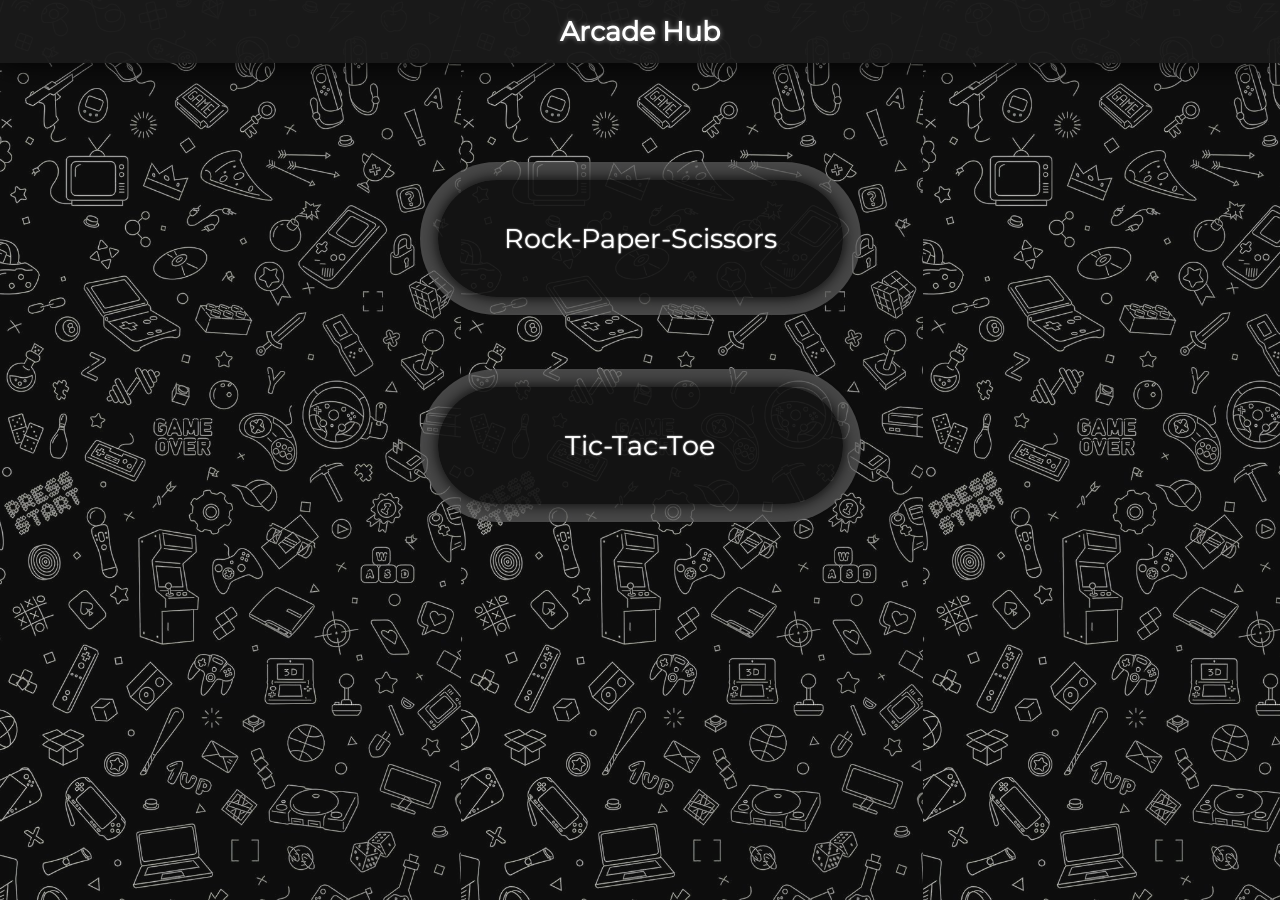
==== index.html @ e3f0e255 "Improved Structure" ====
<!DOCTYPE html>
<html lang="en">
<head>
    <meta charset="UTF-8">
    <meta name="viewport" content="width=device-width, initial-scale=1.0">
    <title>Home</title>
    <link rel="stylesheet" href="style.css">
</head>

<body>

    <div class="bg-img">
        <img src="/images/bg-1.jpg">
        <img src="/images/bg-1.jpg">
        <img src="/images/bg-1.jpg">
        <img src="/images/bg-1.jpg">
    </div>

    <header>Arcade Hub</header>

    <main>

        <a href="/rock-paper-scissors-game/structure.html" class="game-link">
            <div class="outer-div">
                    <button class="inner-div">Rock-Paper-Scissors</button>
            </div></a>

        <a href="/tic-tac-toe-game/mode-menu/mode-menu.html" class="game-link">
            <div class="outer-div">
                <button class="inner-div">Tic-Tac-Toe</button>
            </div></a>

    </main>

    <script>

    </script>

</body>
</html>
---- style.css ----
@font-face {
    font-family: 'Montserrat';
    src: url('/fonts/Montserrat-Regular.ttf') format('truetype');
}

body    {
    color: rgb(242, 242, 242);
    margin: 0;
    height: 100vh;
    display: flex;
    flex-direction: column;
    align-items: center;
    text-align: center;
    font-family: 'Montserrat';
    position: relative;
}

.bg-img {
    width: 100vw;
    height: 100vh;
    z-index: 0;
    position: fixed;
    left: -1px;
    filter:blur(0.5px);
    opacity: 0.95;
    display: flex;
    flex-direction: row;
    justify-content: left;
}

header {
    background-color: rgba(25, 25, 25, 0.959);
    color: white;
    font-family: 'Montserrat';
    font-size: 3vmin;
    font-weight: bold;
    line-height: 7vmin;
    width: 100%;
    box-shadow: 0 0 2rem rgba(0, 0, 0, 1);
    text-shadow: 0 0 0.3rem rgba(255, 255, 255, 0.5);
    position: fixed;
    top: 0;
    z-index: 1;
} 

main {
    z-index: 1;
    display: flex;
    flex-direction: column;
    row-gap: 6vmin;
    align-content: center;
    text-align: center;
    align-items: center;
    font-weight: bold;
    margin-top: 18vmin;
}

.outer-div  {
    display: flex;
    align-items: center;
    justify-content: center;
    background-color: rgba(99, 99, 99, 0.694);
    border-radius: 8rem;
    padding: 2vmin;
    cursor: pointer;
}

.inner-div  {
    height: 13vmin;
    width: 45vmin;
    font-size: 3vmin;
    color: white;
    text-shadow: 0 0 0.1rem rgba(255, 255, 255, 1);
    background-color: rgba(0, 0, 0, 0.734);
    box-shadow: 0 0 1rem rgb(0, 0, 0);
    display: flex;
    align-items: center;
    justify-content: center;
    border-radius: 5rem;
    border: 0.05rem rgba(0, 0, 0, 0.734);
    font-family: 'Montserrat';
    cursor: pointer;
    transition: border 0.4s;
}

.outer-div:hover, .inner-div:hover{
    .inner-div  {
        border: 0.05rem solid white;
    }
}

.game-link  {
    text-decoration: none;
    color: white;
    -webkit-tap-highlight-color: transparent;
}

@media (max-width: 650px)   {

    header {
        font-size: 4.3vmin;
        line-height: 11vmin;
    } 

    main    {
        margin-top: 30vmin;
        row-gap: 10vmin;
    }

    .outer-div  {
        border-radius: 4rem;
    }

    .inner-div  {
        font-size: 3.3vmin;
        height: 18vmin;
        width: 65vmin;
    }

}
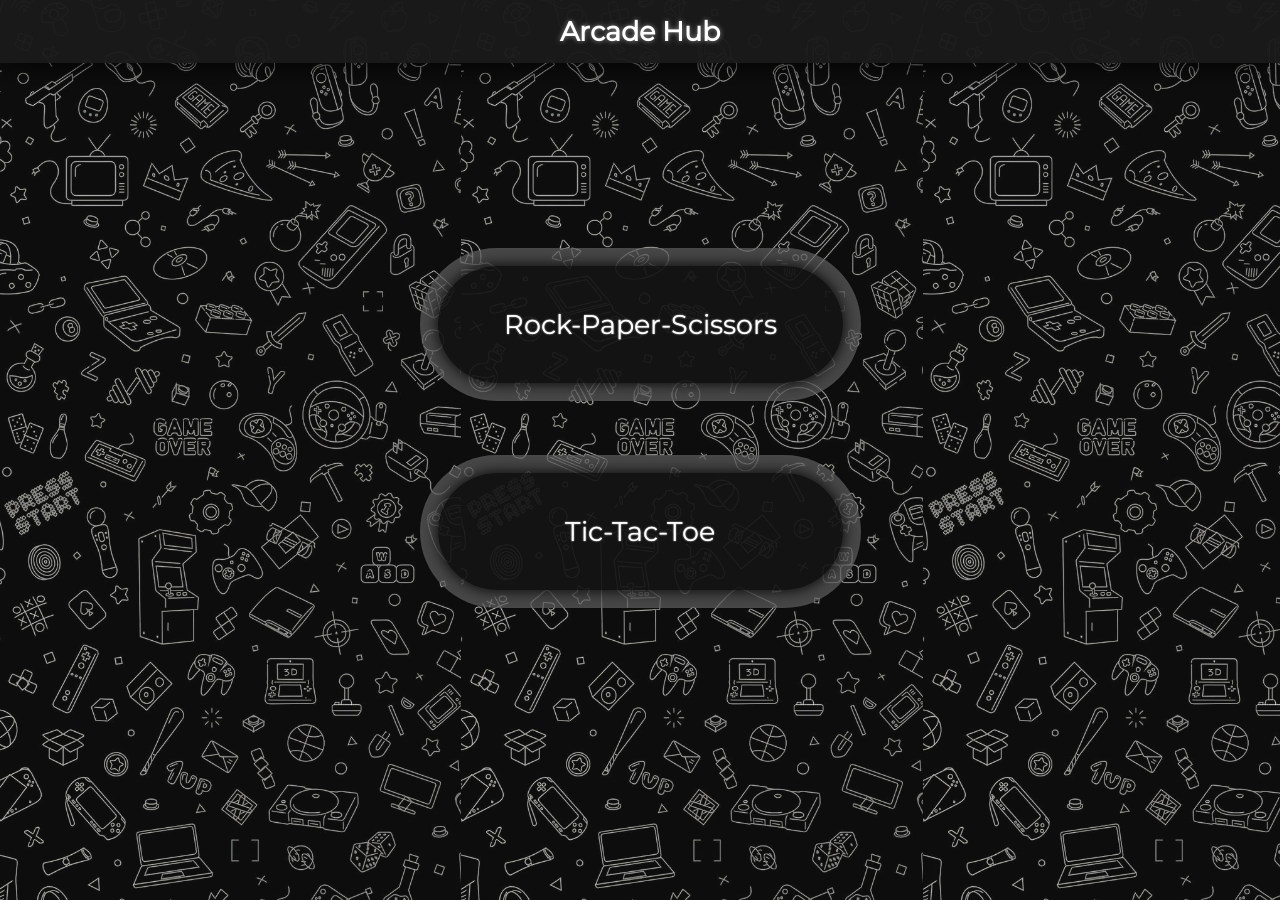
==== commit 09a76da6: "centered main" ====
--- a/index.html
+++ b/index.html
@@ -3,38 +3,34 @@
 <head>
     <meta charset="UTF-8">
     <meta name="viewport" content="width=device-width, initial-scale=1.0">
-    <title>Home</title>
+    <title>Arcade Hub</title>
     <link rel="stylesheet" href="style.css">
 </head>
 
 <body>
 
     <div class="bg-img">
-        <img src="/images/bg-1.jpg">
-        <img src="/images/bg-1.jpg">
-        <img src="/images/bg-1.jpg">
-        <img src="/images/bg-1.jpg">
+        <img src="images/bg-1.jpg">
+        <img src="images/bg-1.jpg">
+        <img src="images/bg-1.jpg">
+        <img src="images/bg-1.jpg">
     </div>
 
     <header>Arcade Hub</header>
 
     <main>
 
-        <a href="/rock-paper-scissors-game/structure.html" class="game-link">
+        <a href="rock-paper-scissors-game/structure.html" class="game-link">
             <div class="outer-div">
                     <button class="inner-div">Rock-Paper-Scissors</button>
             </div></a>
 
-        <a href="/tic-tac-toe-game/mode-menu/mode-menu.html" class="game-link">
+        <a href="tic-tac-toe-game/mode-menu/mode-menu.html" class="game-link">
             <div class="outer-div">
                 <button class="inner-div">Tic-Tac-Toe</button>
             </div></a>
 
     </main>
 
-    <script>
-
-    </script>
-
 </body>
 </html>
--- a/style.css
+++ b/style.css
@@ -1,6 +1,6 @@
 @font-face {
     font-family: 'Montserrat';
-    src: url('/fonts/Montserrat-Regular.ttf') format('truetype');
+    src: url('fonts/Montserrat-Regular.ttf') format('truetype');
 }
 
 body    {
@@ -51,8 +51,10 @@
     align-content: center;
     text-align: center;
     align-items: center;
+    justify-content: center;
     font-weight: bold;
-    margin-top: 18vmin;
+    width: 100%;
+    height: 95%;
 }
 
 .outer-div  {
@@ -98,12 +100,11 @@
 @media (max-width: 650px)   {
 
     header {
-        font-size: 4.3vmin;
-        line-height: 11vmin;
+        font-size: 5vmin;
+        line-height: 14vmin;
     } 
 
     main    {
-        margin-top: 30vmin;
         row-gap: 10vmin;
     }
 
@@ -112,7 +113,7 @@
     }
 
     .inner-div  {
-        font-size: 3.3vmin;
+        font-size: 4.5vmin;
         height: 18vmin;
         width: 65vmin;
     }
